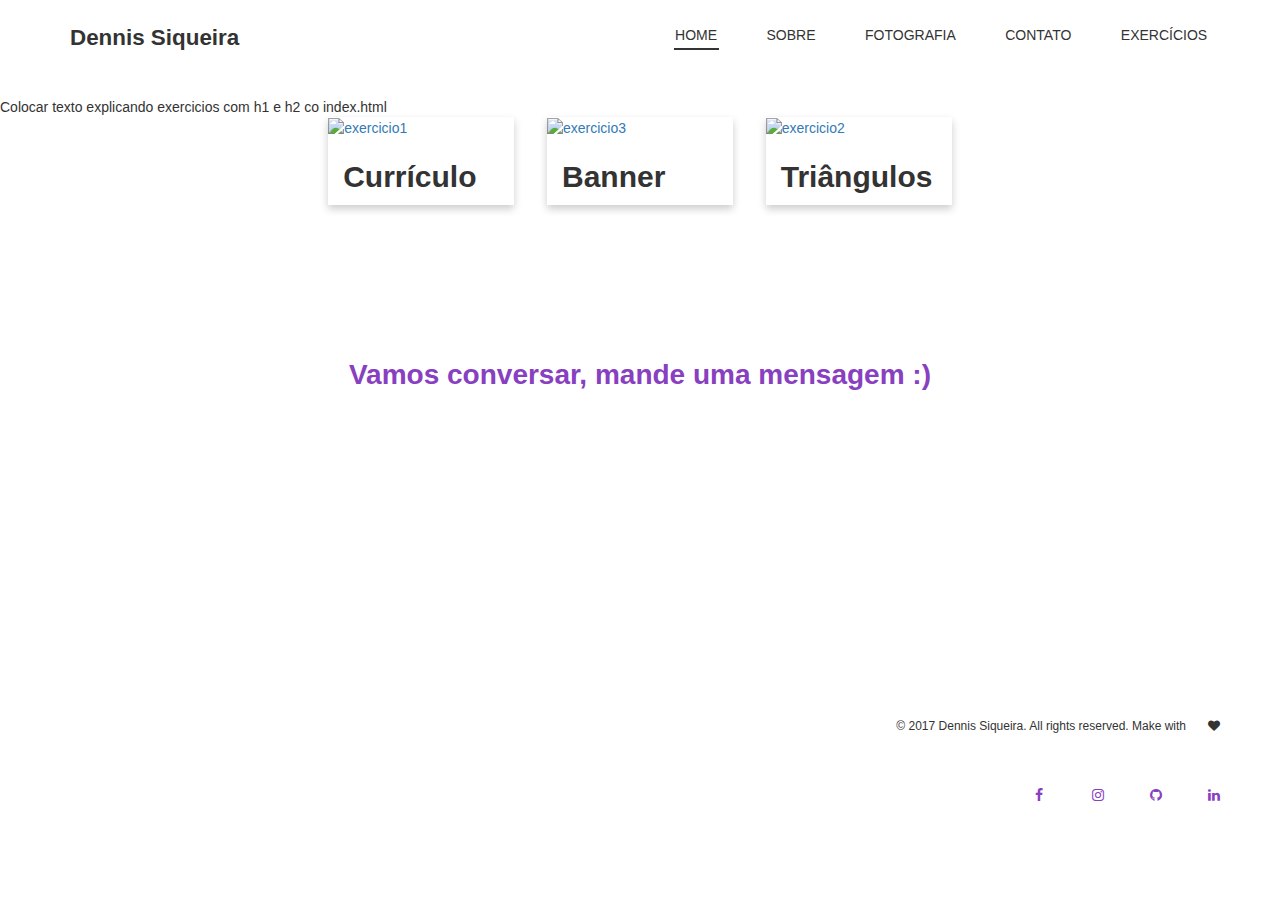
==== exercicios.html @ 5ae4d6b0 "Version 1.0" ====
<!DOCTYPE html>
<html lang="en">

<head>
  <meta http-equiv="content-type" content="text/html; charset=UTF-8">
  <meta charset="utf-8">
  <meta http-equiv="X-UA-Compatible" content="IE=edge">


  <title>Dennis Siqueira</title>

  <!-- SEO -->
  <meta name="keywords" content="user experience, ux design, ui design, designer, design, potfolio, online, on-line, UI, UX, art director, art, director, interactive, experience, interface, freelancer, web, web designer, layout, logo, logotipo, websites, hotsite, Portugal, Porto, Lisboa, London, UK, United Kingdon, Developer">
  <meta name="description" content="Dennis Siqueira">
  <meta name="author" content="Dennis Siqueira">

  <!-- Custom Style Dennis -->
  <link rel="stylesheet" href="css/style.css">
  <link href="https://fonts.googleapis.com/css?family=Hind|Lobster|Pacifico|Work+Sans:400" rel="stylesheet">

  <!-- Boostrap -->
  <link rel="stylesheet" href="css/bootstrap.css">
  <script src="js/bootstrap.min.js"></script>

  <!-- Icons -->
  <link rel="shortcut icon" href="image/favicon.ico" type="image/x-icon">
  <!-- Social Icons -->
  <link rel="stylesheet" href="https://cdnjs.cloudflare.com/ajax/libs/font-awesome/4.7.0/css/font-awesome.min.css">


  <!-- JQuery -->
  <script src="js/jquery.js"></script>

  <!-- Responsive Layout -->
  <meta name="viewport" content="width=device-width, initial-scale=1">
  <link href="css/bootstrap-responsive.css" rel="stylesheet">

</head>

<body>

  <!-- NAVBAR -->
  <div class="navbar-wrapper">
    <div class="container">
      <div class="navbar navbar-static-top">
        <div class="container">
          <div class="navbar-header">
            <a class="navbar-brand" href="http://www.dennissiq.github.io/index.html">Dennis Siqueira</a>
          </div>

          <nav class="pull-right">
            <ul class="nav masthead-nav">
              <li class="active"><a href="index.html">Home</a></li>
              <li><a href="sobre.html">Sobre</a></li>
              <li><a href="fotografia.html">Fotografia</a></li>
              <li><a href="#Contato">Contato</a></li>
              <li><a href="exercicios.html">Exercícios</a></li>
            </ul>
          </nav>
        </div>
      </div>
    </div>
  </div>

Colocar texto explicando exercicios com h1 e h2 co index.html

  <div class="row-fluid">
    <div class="span3">

    </div>
    <div class="span2">
      <div class="card">
          <a href="exercicios/cv/cv.html" target="_blank"><img src="image/cv-ex1.png" alt="exercicio1" style="width:100%"></a>
        <div class="container">
          <h2><b>Currículo</b></h2>
        </div>
      </div>
    </div>

    <div class="span2">
      <div class="card">
        <a href="exercicios/banner/banner.html" target="_blank"><img src="image/banner-ex3.png" alt="exercicio3" style="width:100%"></a>
        <div class="container">
          <h2><b>Banner</b></h2>
        </div>
      </div>
    </div>
    <div class="span2">
      <div class="card">
        <a href="exercicios/triangles/triangulo.html" target="_blank"><img src="image/triangle-ex2.png" alt="exercicio2" style="width:100%"></a>
        <div class="container">
          <h2><b>Triângulos</b></h2>
        </div>
      </div>
    </div>
    <div class="span3">

    </div>
  </div>



<div class="white-space">

</div>



  <!-- Footer -->
  <h1 class="h2-title footer-page" id="Contato" style="color:#8840c1;"><a href="mailto:ti.dennissiqueira@gmail.com" class="contact-link"><b>Vamos conversar, mande uma mensagem :)</b></a></h1>
  <div class="second-footer">
    <div class="container">
      <div class="row">
        <ul class="span12" style="list-style: none; text-align:right;">
          <li>
            <li>
              <h6>© 2017 Dennis Siqueira. All rights reserved. Make with<i class="fa fa-heart" aria-hidden="true"></i></h6></li>
            <a href="http://facebook.com/dennissiq" class="fa fa-facebook"></a>
            <a href="http://instagram.com/dennissiq" class="fa fa-instagram"></a>
            <!-- <a href="http://twitter.com/dennissiq" class="fa fa-twitter"></a> -->
            <a href="https://dennissiq.github.io/" class="fa fa-github"></a>
            <a href="http://linkedin.com/in/dennis-siqueira" class="fa fa-linkedin"></a>
            <!-- <a href="https://medium.com/@dennissiqueira" class="fa fa-medium"></a> -->
        </ul>


      </div>
    </div>

  </div>

</body>
---- css/style.css ----
/*

Paleta de Cor

#8840c1 Main Color
#b353ff; Hover Color
#333;  Gray Theme
*/


/*NAV*/

.navbar-wrapper > .container {
  padding-right: 0;
  padding-left: 0;
}

.navbar-wrapper .navbar .container {
  width: auto;
}

.navbar{
	margin-bottom: 0;
	background-color: transparent;
	border-color: transparent;
}

.navbar .navbar-header .navbar-brand{
	margin-top: 0.4em;
	margin-bottom: 0.4em;
	font-size: 1.6em;
	font-weight: 800;
	color: #333;
}

.navbar .masthead-nav{
	margin-top: 1.3em;
}

.navbar .masthead-nav > li{
  display: inline-block;
}

.navbar .masthead-nav > li + li{
  margin-left: 40px;
}

.navbar .masthead-nav > li > a{
	padding:0.2em;
	font-size: 1em;
	color: #333;
	background: transparent;
	text-transform: uppercase;
}

.navbar.light .navbar-header .navbar-brand,
.navbar.light .masthead-nav > li > a{
	color: #fff;
}

.navbar .masthead-nav a::after,
.navbar .masthead-nav .active a::after,
.navbar .masthead-nav .active a::after{
	content: '';
  position: absolute;
  left: 3%;
  top: 70%;
  width: 95%;
	border-bottom: transparent 2px solid;
}

.navbar .masthead-nav a:hover::after,
.navbar .masthead-nav .active a:hover::after,
.navbar .masthead-nav .active a::after{
	border-bottom: 2px solid;
  top: 100%;
	transition: all .2s ease;
}


.h1-title{
  font-size: 5em;
  text-align: center;
  color: #8840c1;
  font-family: 'Work Sans', sans-serif;

}

.h2-title{
  font-size: 2em;
  text-align: center;
}

.texto-corpo{
  font-family: 'Work Sans', sans-serif;
  font-size: 1.25em;
  color: #333;
}
.h3-title{
  font-family: 'Work Sans', sans-serif;
  font-size: 1.5em;
  color: #8840c1;
}
.container-style{
  /*background-color: #ac6be6;*/
  padding-top: 15px;
}


/*Coffee Animation*/
@keyframes wave {
  0% {opacity: 0; transform: translateY(15px)}
  50% {opacity: 1; transform: translateY(0)}
  100% {opacity: 0; transform: translateY(-15px)}
}
.loader ul {
  margin: 0 0 10px 0;
  padding: 0;
  list-style: none;
  width: 60px;
  text-align: center;
  animation: wave 2.5s infinite linear;
  animation-fill-mode: forwards;
}
.loader li {
  display: inline-block;
  background: #acacac;
  height: 30px;
  width: 9px;
  border-radius: 0 100%;
  transform: rotate(12deg);
}
.cup {
  background: #F2E3B4;
  width: 60px;
  height: 54px;
  border-radius: 0 0 50% 50%;
  position: relative;
}
.cup:before {
  content: "";
  position: absolute;
  width: 66px;
  height: 20px;
  border-radius: 50%;
  background: inherit;
  left: -3px;
  top: -10px;
}
.cup:after {
  content: "";
  position: absolute;
  width: 56px;
  height: 12px;
  border-radius: 50%;
  background: #3A2F28;
  left: 2px;
  top: -6px;
}
.loader span {
  background: #F2E3B4;
  width: 13px;
  height: 20px;
  position: absolute;
  right: -13px;
  top: 10px;
  border-radius: 0 50% 50% 0;
}
.loader span:before {
  content: "";
  position: absolute;
  top: 4px;
  left: 0;
  background: #ffffff;
  width: 10px;
  height: 12px;
  border-radius: 0 50% 50% 0;
}
.loader span:after {
  content: "";
  position: absolute;
  top: 40px;
  left: -50px;
  background: #F2E3B4;
  width: 40px;
  height: 8px;
  border-radius: 50%;
}

/*Animation Gear*/

@keyframes pulse {
  10% {
    transform: scale(1.1);
  }
  20% {
    transform: scale(0.9);
  }
  30% {
    transform: scale(1.01);
  }
  40% {
    transform: scale(0.99);
  }
  50% {
    transform: scale(1);
  }
}

svg {
  width: 30%;
}

.sgv-gear-width{
  width: 45%;
}

@keyframes turn {
  10% {
    transform: rotate(10deg);
  }
  20% {
    transform: rotate(-10deg);
  }
  80% {
    transform: rotate(2880deg);
  }
  90% {
    transform: rotate(2900deg);
  }
  100% {
    transform: rotate(2880deg);
  }
}

@keyframes rotate-right {
  100% {
    transform: rotate(-360deg);
  }
}

@keyframes rotate-left {
  100% {
    transform: rotate(360deg);
  }
}


#piece-1 {
  animation: pulse 3s ease-out infinite;

  transform-origin: 47px 47px;
}



#gear {
  animation: rotate-right 10s linear infinite;

  transform-origin: 47px 47px;
}

#gear2 {
  animation: rotate-left 10s linear infinite;

  transform-origin: 47px 47px;
}



/*Div vazia*/
.white-space{
  /*background-color: #8840c1;*/
  height: 35vh;
  width: 100%;
  border-radius: 8px;
}


/*Footer*/
.footer-page{
  /*background-color: #8840c1;*/
  height: 35vh;
  width: 100%;
  border-radius: 8px;
}

/*Social Media*/

.contact-link{
  color:#8840c1;
}
.contact-link:hover{
  color:#b353ff;
}

.social-media{

  list-style: none;
  text-align: center;
  color: #8840c1;
  margin: 0px;
  padding: 2px 10px;

}

.fa {
  padding: 20px;
  font-size: 45px;
  width: 50px;
  text-align: center;
  text-decoration: none;
  margin: 3px 2px;
}

.fa:hover {
    opacity: 0.7;
    color:#b353ff;
}

.fa-facebook{
  color:#8840c1;
}
.fa-linkedin{
  color:#8840c1;
}
.fa-github{
  color:#8840c1;
}
.fa-instagram{
  color:#8840c1;
}
.fa-twitter{
  color:#8840c1;
}
.fa-medium{
  color:#8840c1;
}


/*Exercises Cards*/

.card {
    /* Add shadows to create the "card" effect */
    box-shadow: 0 4px 8px 0 rgba(0,0,0,0.2);
    transition: 0.3s;
}

/* On mouse-over, add a deeper shadow */
.card:hover {
    box-shadow: 0 8px 16px 0 rgba(0,0,0,0.2);
}

/* Add some padding inside the card container */
.container {
    padding: 2px 16px;
}


#img-content{

}
#title-photography{

}


/*Responsive Site*/

@media (max-width: 480px){
  .texto-corpo {
    text-align: justify;
  }
  /*.fa-medium{
    display: none;
  }*/
  #img-content{
    display: none;
  }
  .h1-title{
    font-size: 2em;
  }

  svg{
    display:none;
  }

  .navbar-brand{
    display:none;
  }

}

@media (max-width:640px){
  .navbar{
    text-align: center;
  }
}
/*#img-content{
  display: none;
}*/
/*
@media (max-height:1280px){
  #img-content{
    display: none;
  }
}*/


@media (max-width:1024px){
  .navbar-brand{
    display: none;
  }
  #img-content{
    display: none;
  }
}
@media (max-width:1280px){
  svg{
    display:none;
  }
  .white-space{
    height: 15vh;
    width: 100%;

  }
}
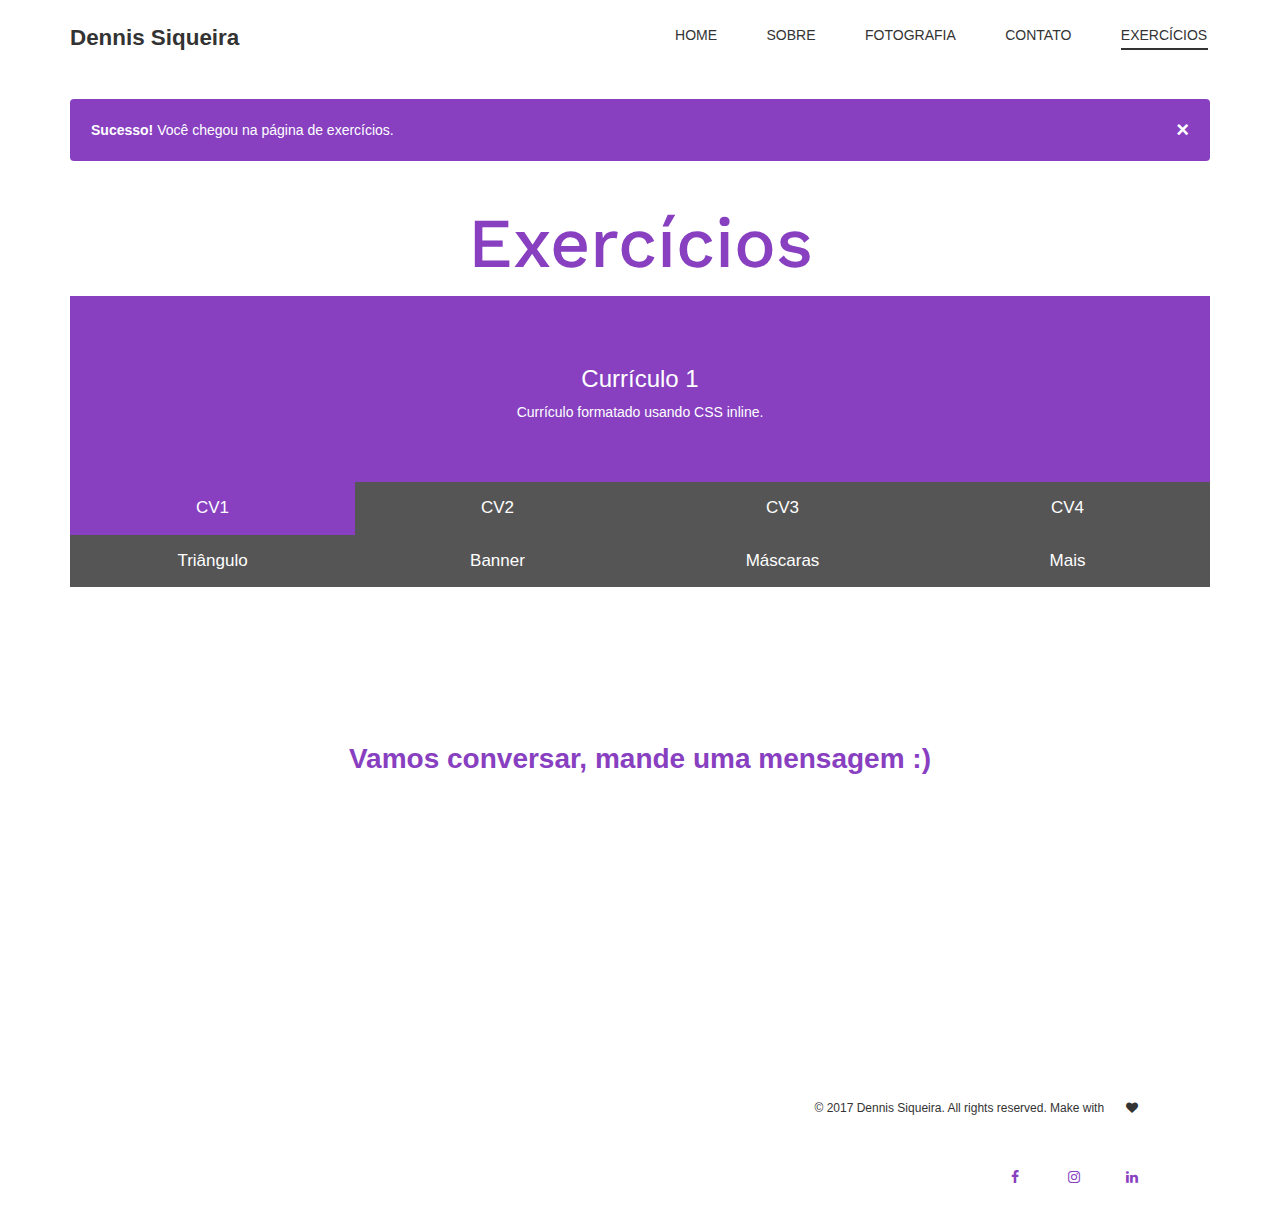
==== commit a6e28c7c: "Version 1.1" ====
--- a/exercicios.html
+++ b/exercicios.html
@@ -35,9 +35,16 @@
   <meta name="viewport" content="width=device-width, initial-scale=1">
   <link href="css/bootstrap-responsive.css" rel="stylesheet">
 
+  <!-- Animated things :)  -->
+  <link rel="stylesheet" href="css/animate.css">
+
 </head>
 
 <body>
+
+  <!-- SCROLL TOP BUTTON -->
+
+  <button onclick="topFunction()" class="animated fadeIn fa fa-arrow-up" id="myBtn" title="Go to top"></button>
 
   <!-- NAVBAR -->
   <div class="navbar-wrapper">
@@ -45,16 +52,16 @@
       <div class="navbar navbar-static-top">
         <div class="container">
           <div class="navbar-header">
-            <a class="navbar-brand" href="http://www.dennissiq.github.io/index.html">Dennis Siqueira</a>
+            <a class="navbar-brand" href="https://dennissiq.github.io/">Dennis Siqueira</a>
           </div>
 
           <nav class="pull-right">
             <ul class="nav masthead-nav">
-              <li class="active"><a href="index.html">Home</a></li>
+              <li><a href="index.html">Home</a></li>
               <li><a href="sobre.html">Sobre</a></li>
               <li><a href="fotografia.html">Fotografia</a></li>
               <li><a href="#Contato">Contato</a></li>
-              <li><a href="exercicios.html">Exercícios</a></li>
+              <li class="active"><a href="exercicios.html">Exercícios</a></li>
             </ul>
           </nav>
         </div>
@@ -62,71 +69,228 @@
     </div>
   </div>
 
-Colocar texto explicando exercicios com h1 e h2 co index.html
-
-  <div class="row-fluid">
-    <div class="span3">
-
-    </div>
-    <div class="span2">
-      <div class="card">
-          <a href="exercicios/cv/cv.html" target="_blank"><img src="image/cv-ex1.png" alt="exercicio1" style="width:100%"></a>
-        <div class="container">
-          <h2><b>Currículo</b></h2>
-        </div>
-      </div>
-    </div>
-
-    <div class="span2">
-      <div class="card">
-        <a href="exercicios/banner/banner.html" target="_blank"><img src="image/banner-ex3.png" alt="exercicio3" style="width:100%"></a>
-        <div class="container">
-          <h2><b>Banner</b></h2>
-        </div>
-      </div>
-    </div>
-    <div class="span2">
-      <div class="card">
-        <a href="exercicios/triangles/triangulo.html" target="_blank"><img src="image/triangle-ex2.png" alt="exercicio2" style="width:100%"></a>
-        <div class="container">
-          <h2><b>Triângulos</b></h2>
-        </div>
-      </div>
-    </div>
-    <div class="span3">
-
-    </div>
-  </div>
-
-
-
-<div class="white-space">
-
-</div>
+  <!-- Success Alert -->
+  <div class="container">
+    <div class="row-fluid">
+      <div class="span12">
+        <div class="alert animated rubberBand">
+          <span class="closebtn" onclick="this.parentElement.style.display='none';">&times;</span>
+          <strong>Sucesso!</strong> Você chegou na página de exercícios.
+        </div>
+      </div>
+    </div>
+  </div>
+
+
+  <!-- Page Title -->
+
+  <div class="container">
+    <div class="row-fluid">
+      <div class="span12">
+        <h1 id="title-photography" class="h1-title animated fadeInUp">Exercícios</h1>
+      </div>
+    </div>
+  </div>
+
+
+
+
+  <!-- Exercises -->
+  <div class="container">
+    <div class="row-fluid">
+      <div class="span12">
+        <div id="London" class="tabcontent">
+          <h3><a href="exercicios/cv/inline/cv-inline.html" style="color:white;" target="_blank">Currículo 1</a></h3>
+          <p>Currículo formatado usando CSS inline.</p>
+        </div>
+
+        <div id="Paris" class="tabcontent">
+          <h3><a href="exercicios/cv/externo/cv-externo.html" style="color:white;" target="_blank">Currículo 2</a></h3>
+          <p>Currículo utilizando CSS externo.</p>
+        </div>
+
+        <div id="Tokyo" class="tabcontent">
+          <h3><a href="exercicios/cv/js-effect/cv-js.html" style="color:white;" target="_blank">Currículo 3</a></h3>
+          <p>Currículo utilizando 4 efeitos JQuery.</p>
+        </div>
+
+        <div id="Oslo" class="tabcontent">
+          <h3><a href="exercicios/cv/css-alternate/cv-css.html" style="color:white;" target="_blank">Currículo 4</a></h3>
+          <p>Currículo utilizando efeitos de CSS diferentes.</p>
+        </div>
+
+        <div id="triangle" class="tabcontent">
+          <h3><a href="exercicios/triangles/triangulo.html" style="color:white;" target="_blank">Triângulo</a></h3>
+          <p>Calcula e classifica os triângulos após dado o valor.</p>
+        </div>
+
+        <div id="banner" class="tabcontent">
+          <h3><a href="exercicios/banner/banner.html" style="color:white;" target="_blank">Banner</a></h3>
+          <p>Sequência de imagens utilizando JS.</p>
+        </div>
+
+        <div id="mask" class="tabcontent">
+          <h3><a href="exercicios/mask/mask.html" style="color:white;" target="_blank">Máscaras</a></h3>
+          <p>Utilização de máscaras em formulários com JS.</p>
+        </div>
+
+        <div id="soon" class="tabcontent">
+          <h3>Em breve</h3>
+          <p>Em breve mais conteúdos.</p>
+          <p id=c-soon></p>
+        </div>
+
+        <button class="tablink tab-menu" onclick="openCity('London', this, '#8840c1')" id="defaultOpen">CV1</button>
+        <button class="tablink tab-menu" onclick="openCity('Paris', this, '#b353ff')">CV2</button>
+        <button class="tablink tab-menu" onclick="openCity('Tokyo', this, '#8840c1')">CV3</button>
+        <button class="tablink tab-menu" onclick="openCity('Oslo', this, '#b353ff')">CV4</button>
+        <button class="tablink tab-menu" onclick="openCity('triangle', this, '#8840c1')">Triângulo</button>
+        <button class="tablink tab-menu" onclick="openCity('banner', this, '#b353ff')">Banner</button>
+        <button class="tablink tab-menu" onclick="openCity('mask', this, '#8840c1')">Máscaras</button>
+        <button class="tablink tab-menu" onclick="openCity('soon', this, '#b353ff')">Mais</button>
+
+      </div>
+    </div>
+  </div>
+
+
+
+
+
+  <div class="white-space">
+
+  </div>
 
 
 
   <!-- Footer -->
-  <h1 class="h2-title footer-page" id="Contato" style="color:#8840c1;"><a href="mailto:ti.dennissiqueira@gmail.com" class="contact-link"><b>Vamos conversar, mande uma mensagem :)</b></a></h1>
-  <div class="second-footer">
-    <div class="container">
-      <div class="row">
-        <ul class="span12" style="list-style: none; text-align:right;">
-          <li>
+  <footer>
+    <h1 class="h2-title footer-page" id="Contato" style="color:#8840c1;"><a href="mailto:ti.dennissiqueira@gmail.com" class="contact-link"><b>Vamos conversar, mande uma mensagem :)</b></a></h1>
+    <div class="second-footer">
+      <div class="container-fluid">
+        <div class="row-fluid">
+          <div class="span1"></div>
+          <div class="span5">
+            <iframe src="https://www.google.com/maps/embed?pb=!1m18!1m12!1m3!1d3656.992412608157!2d-46.716002985739046!3d-23.568715984679237!2m3!1f0!2f0!3f0!3m2!1i1024!2i768!4f13.1!3m3!1m2!1s0x94ce59365eb465ab%3A0x69089613db4c82a8!2sUniversidade+S%C3%A3o+Judas+Tadeu+-+USJT+Campus+Butant%C3%A3!5e0!3m2!1spt-BR!2sbr!4v1495292372618"
+              width="100%" height="100%" frameborder="0" style="border:0" allowfullscreen></iframe>
+          </div>
+          <ul class="span5" style="list-style: none; text-align:right;">
             <li>
-              <h6>© 2017 Dennis Siqueira. All rights reserved. Make with<i class="fa fa-heart" aria-hidden="true"></i></h6></li>
-            <a href="http://facebook.com/dennissiq" class="fa fa-facebook"></a>
-            <a href="http://instagram.com/dennissiq" class="fa fa-instagram"></a>
-            <!-- <a href="http://twitter.com/dennissiq" class="fa fa-twitter"></a> -->
-            <a href="https://dennissiq.github.io/" class="fa fa-github"></a>
-            <a href="http://linkedin.com/in/dennis-siqueira" class="fa fa-linkedin"></a>
-            <!-- <a href="https://medium.com/@dennissiqueira" class="fa fa-medium"></a> -->
-        </ul>
-
-
-      </div>
-    </div>
-
-  </div>
+              <li>
+                <h6>© 2017 Dennis Siqueira. All rights reserved. Make with<i class="fa fa-heart" aria-hidden="true"></i></h6></li>
+              <a href="http://facebook.com/dennissiq" class="fa fa-facebook"></a>
+              <a href="http://instagram.com/dennissiq" class="fa fa-instagram"></a>
+              <!-- <a href="http://twitter.com/dennissiq" class="fa fa-twitter"></a> -->
+              <!-- <a href="https://dennissiq.github.io/" class="fa fa-github"></a> -->
+              <a href="http://linkedin.com/in/dennis-siqueira" class="fa fa-linkedin"></a>
+              <!-- <a href="https://medium.com/@dennissiqueira" class="fa fa-medium"></a> -->
+          </ul>
+          <div class="span1"></div>
+        </div>
+      </div>
+    </div>
+  </footer>
+
+
+  <!-- Style for Alerts -->
+  <style>
+    .alert {
+      padding: 20px;
+      background-color: #8840c1;
+      color: white;
+    }
+
+    .closebtn {
+      margin-left: 15px;
+      color: white;
+      font-weight: bold;
+      float: right;
+      font-size: 22px;
+      line-height: 20px;
+      cursor: pointer;
+      transition: 0.3s;
+    }
+
+    .closebtn:hover {
+      color: black;
+    }
+  </style>
+
+  <!-- JS ScrollTop -->
+  <script>
+    // When the user scrolls down 20px from the top of the document, show the button
+    window.onscroll = function() {
+      scrollFunction()
+    };
+
+    function scrollFunction() {
+      if (document.body.scrollTop > 20 || document.documentElement.scrollTop > 20) {
+        document.getElementById("myBtn").style.display = "block";
+      } else {
+        document.getElementById("myBtn").style.display = "none";
+      }
+    }
+
+    // When the user clicks on the button, scroll to the top of the document
+    function topFunction() {
+      document.body.scrollTop = 0;
+      document.documentElement.scrollTop = 0;
+    }
+  </script>
+
+  <!-- Tab Headers -->
+
+  <script>
+    function openCity(cityName, elmnt, color) {
+      var i, tabcontent, tablinks;
+      tabcontent = document.getElementsByClassName("tabcontent");
+      for (i = 0; i < tabcontent.length; i++) {
+        tabcontent[i].style.display = "none";
+      }
+      tablinks = document.getElementsByClassName("tablink");
+      for (i = 0; i < tablinks.length; i++) {
+        tablinks[i].style.backgroundColor = "";
+      }
+      document.getElementById(cityName).style.display = "block";
+      elmnt.style.backgroundColor = color;
+
+    }
+    // Get the element with id="defaultOpen" and click on it
+    document.getElementById("defaultOpen").click();
+  </script>
+
+  <!-- Coming Soon Counter -->
+
+  <script>
+    // Set the date we're counting down to
+    var countDownDate = new Date("Jun 26, 2017 00:00:00").getTime();
+
+    // Update the count down every 1 second
+    var x = setInterval(function() {
+
+      // Get todays date and time
+      var now = new Date().getTime();
+
+      // Find the distance between now an the count down date
+      var distance = countDownDate - now;
+
+      // Time calculations for days, hours, minutes and seconds
+      var days = Math.floor(distance / (1000 * 60 * 60 * 24));
+      var hours = Math.floor((distance % (1000 * 60 * 60 * 24)) / (1000 * 60 * 60));
+      var minutes = Math.floor((distance % (1000 * 60 * 60)) / (1000 * 60));
+      var seconds = Math.floor((distance % (1000 * 60)) / 1000);
+
+      // Output the result in an element with id="soon"
+      document.getElementById("c-soon").innerHTML = days + "d " + hours + "h " +
+        minutes + "m " + seconds + "s ";
+
+      // If the count down is over, write some text
+      if (distance < 0) {
+        clearInterval(x);
+        document.getElementById("c-soon").innerHTML = "Expirado";
+      }
+    }, 1000);
+  </script>
+
 
 </body>
--- a/css/style.css
+++ b/css/style.css
@@ -10,7 +10,7 @@
 
 /*NAV*/
 
-.navbar-wrapper > .container {
+.navbar-wrapper>.container {
   padding-right: 0;
   padding-left: 0;
 }
@@ -19,100 +19,128 @@
   width: auto;
 }
 
-.navbar{
-	margin-bottom: 0;
-	background-color: transparent;
-	border-color: transparent;
-}
-
-.navbar .navbar-header .navbar-brand{
-	margin-top: 0.4em;
-	margin-bottom: 0.4em;
-	font-size: 1.6em;
-	font-weight: 800;
-	color: #333;
-}
-
-.navbar .masthead-nav{
-	margin-top: 1.3em;
-}
-
-.navbar .masthead-nav > li{
+.navbar {
+  margin-bottom: 0;
+  background-color: transparent;
+  border-color: transparent;
+}
+
+.navbar .navbar-header .navbar-brand {
+  margin-top: 0.4em;
+  margin-bottom: 0.4em;
+  font-size: 1.6em;
+  font-weight: 800;
+  color: #333;
+}
+
+.navbar .masthead-nav {
+  margin-top: 1.3em;
+}
+
+.navbar .masthead-nav>li {
   display: inline-block;
 }
 
-.navbar .masthead-nav > li + li{
+.navbar .masthead-nav>li+li {
   margin-left: 40px;
 }
 
-.navbar .masthead-nav > li > a{
-	padding:0.2em;
-	font-size: 1em;
-	color: #333;
-	background: transparent;
-	text-transform: uppercase;
-}
-
-.navbar.light .navbar-header .navbar-brand,
-.navbar.light .masthead-nav > li > a{
-	color: #fff;
-}
-
-.navbar .masthead-nav a::after,
-.navbar .masthead-nav .active a::after,
-.navbar .masthead-nav .active a::after{
-	content: '';
+.navbar .masthead-nav>li>a {
+  padding: 0.2em;
+  font-size: 1em;
+  color: #333;
+  background: transparent;
+  text-transform: uppercase;
+}
+
+.navbar.light .navbar-header .navbar-brand, .navbar.light .masthead-nav>li>a {
+  color: #fff;
+}
+
+.navbar .masthead-nav a::after, .navbar .masthead-nav .active a::after, .navbar .masthead-nav .active a::after {
+  content: '';
   position: absolute;
   left: 3%;
   top: 70%;
   width: 95%;
-	border-bottom: transparent 2px solid;
-}
-
-.navbar .masthead-nav a:hover::after,
-.navbar .masthead-nav .active a:hover::after,
-.navbar .masthead-nav .active a::after{
-	border-bottom: 2px solid;
+  border-bottom: transparent 2px solid;
+}
+
+.navbar .masthead-nav a:hover::after, .navbar .masthead-nav .active a:hover::after, .navbar .masthead-nav .active a::after {
+  border-bottom: 2px solid;
   top: 100%;
-	transition: all .2s ease;
-}
-
-
-.h1-title{
+  transition: all .2s ease;
+}
+
+.h1-title {
   font-size: 5em;
   text-align: center;
   color: #8840c1;
   font-family: 'Work Sans', sans-serif;
-
-}
-
-.h2-title{
+}
+
+.h2-title {
   font-size: 2em;
   text-align: center;
 }
 
-.texto-corpo{
+.texto-corpo {
   font-family: 'Work Sans', sans-serif;
   font-size: 1.25em;
   color: #333;
 }
-.h3-title{
+
+.h3-title {
   font-family: 'Work Sans', sans-serif;
   font-size: 1.5em;
   color: #8840c1;
 }
-.container-style{
+
+.container-style {
   /*background-color: #ac6be6;*/
   padding-top: 15px;
 }
 
 
+/*Scroll Top Button*/
+
+#myBtn {
+  display: none;
+  position: fixed;
+  bottom: 20px;
+  right: 30px;
+  z-index: 99;
+  border: none;
+  outline: none;
+  background-color: #8840c1;
+  color: white;
+  cursor: pointer;
+  padding: 15px;
+  border-radius: 10px;
+}
+
+#myBtn:hover {
+  background-color: #b353ff;
+}
+
+
 /*Coffee Animation*/
+
 @keyframes wave {
-  0% {opacity: 0; transform: translateY(15px)}
-  50% {opacity: 1; transform: translateY(0)}
-  100% {opacity: 0; transform: translateY(-15px)}
-}
+  0% {
+    opacity: 0;
+    transform: translateY(15px)
+  }
+  50% {
+    opacity: 1;
+    transform: translateY(0)
+  }
+  100% {
+    opacity: 0;
+    transform: translateY(-15px)
+  }
+}
+
 .loader ul {
   margin: 0 0 10px 0;
   padding: 0;
@@ -122,6 +150,7 @@
   animation: wave 2.5s infinite linear;
   animation-fill-mode: forwards;
 }
+
 .loader li {
   display: inline-block;
   background: #acacac;
@@ -130,6 +159,7 @@
   border-radius: 0 100%;
   transform: rotate(12deg);
 }
+
 .cup {
   background: #F2E3B4;
   width: 60px;
@@ -137,6 +167,7 @@
   border-radius: 0 0 50% 50%;
   position: relative;
 }
+
 .cup:before {
   content: "";
   position: absolute;
@@ -147,6 +178,7 @@
   left: -3px;
   top: -10px;
 }
+
 .cup:after {
   content: "";
   position: absolute;
@@ -157,6 +189,7 @@
   left: 2px;
   top: -6px;
 }
+
 .loader span {
   background: #F2E3B4;
   width: 13px;
@@ -166,6 +199,7 @@
   top: 10px;
   border-radius: 0 50% 50% 0;
 }
+
 .loader span:before {
   content: "";
   position: absolute;
@@ -176,6 +210,7 @@
   height: 12px;
   border-radius: 0 50% 50% 0;
 }
+
 .loader span:after {
   content: "";
   position: absolute;
@@ -187,6 +222,7 @@
   border-radius: 50%;
 }
 
+
 /*Animation Gear*/
 
 @keyframes pulse {
@@ -211,7 +247,7 @@
   width: 30%;
 }
 
-.sgv-gear-width{
+.sgv-gear-width {
   width: 45%;
 }
 
@@ -245,31 +281,25 @@
   }
 }
 
-
 #piece-1 {
   animation: pulse 3s ease-out infinite;
-
   transform-origin: 47px 47px;
 }
-
-
 
 #gear {
   animation: rotate-right 10s linear infinite;
-
   transform-origin: 47px 47px;
 }
 
 #gear2 {
   animation: rotate-left 10s linear infinite;
-
   transform-origin: 47px 47px;
 }
 
 
-
 /*Div vazia*/
-.white-space{
+
+.white-space {
   /*background-color: #8840c1;*/
   height: 35vh;
   width: 100%;
@@ -278,30 +308,31 @@
 
 
 /*Footer*/
-.footer-page{
+
+.footer-page {
   /*background-color: #8840c1;*/
   height: 35vh;
   width: 100%;
   border-radius: 8px;
 }
 
+
 /*Social Media*/
 
-.contact-link{
-  color:#8840c1;
-}
-.contact-link:hover{
-  color:#b353ff;
-}
-
-.social-media{
-
+.contact-link {
+  color: #8840c1;
+}
+
+.contact-link:hover {
+  color: #b353ff;
+}
+
+.social-media {
   list-style: none;
   text-align: center;
   color: #8840c1;
   margin: 0px;
   padding: 2px 10px;
-
 }
 
 .fa {
@@ -314,91 +345,185 @@
 }
 
 .fa:hover {
-    opacity: 0.7;
-    color:#b353ff;
-}
-
-.fa-facebook{
-  color:#8840c1;
-}
-.fa-linkedin{
-  color:#8840c1;
-}
-.fa-github{
-  color:#8840c1;
-}
-.fa-instagram{
-  color:#8840c1;
-}
-.fa-twitter{
-  color:#8840c1;
-}
-.fa-medium{
-  color:#8840c1;
+  opacity: 0.7;
+  color: #b353ff;
+}
+
+.fa-facebook {
+  color: #8840c1;
+}
+
+.fa-linkedin {
+  color: #8840c1;
+}
+
+.fa-github {
+  color: #8840c1;
+}
+
+.fa-instagram {
+  color: #8840c1;
+}
+
+.fa-twitter {
+  color: #8840c1;
+}
+
+.fa-medium {
+  color: #8840c1;
 }
 
 
 /*Exercises Cards*/
 
 .card {
-    /* Add shadows to create the "card" effect */
-    box-shadow: 0 4px 8px 0 rgba(0,0,0,0.2);
-    transition: 0.3s;
-}
+  /* Add shadows to create the "card" effect */
+  box-shadow: 0 4px 8px 0 rgba(0, 0, 0, 0.2);
+  transition: 0.3s;
+}
+
 
 /* On mouse-over, add a deeper shadow */
+
 .card:hover {
-    box-shadow: 0 8px 16px 0 rgba(0,0,0,0.2);
-}
+  box-shadow: 0 8px 16px 0 rgba(0, 0, 0, 0.2);
+}
+
 
 /* Add some padding inside the card container */
+
 .container {
-    padding: 2px 16px;
-}
-
-
-#img-content{
-
-}
-#title-photography{
-
+  padding: 2px 16px;
+}
+
+#img-content {}
+
+#title-photography {}
+
+
+/*Tab Headers*/
+
+.tablink {
+  background-color: #555;
+  color: white;
+  float: left;
+  border: none;
+  outline: none;
+  cursor: pointer;
+  padding: 14px 16px;
+  font-size: 17px;
+  width: 25%;
+}
+
+.tablink:hover {
+  background-color: #777;
+}
+
+
+/* Style the tab content */
+
+.tabcontent {
+  color: white;
+  display: none;
+  padding: 50px;
+  text-align: center;
+}
+
+#London {
+  background-color: #8840c1;
+}
+
+#Paris {
+  background-color: #b353ff;
+}
+
+#Tokyo {
+  background-color: #8840c1;
+}
+
+#Oslo {
+  background-color: #b353ff;
+}
+
+#triangle {
+  background-color: #8840c1;
+}
+
+#banner {
+  background-color: #b353ff;
+}
+
+#mask {
+  background-color: #8840c1;
+}
+
+#soon {
+  background-color: #b353ff;
+}
+
+
+/*Popups*/
+
+.mouse
+.mouse:hover {
+  opacity: 1px;
+}
+
+.comments {
+  position: relative;
+  top: -80px;
+  left: 170px;
+  padding: 2px;
+  line-height: 20px;
+  background: #333;
+  color: #fff;
+  display: block;
+  width: 120px;
+  opacity: 0;
+  -webkit-transition: all 300ms ease;
+  -moz-transition: all 300ms ease;
+  -ms-transition: all 300ms ease;
+  -o-transition: all 300ms ease;
+  transition: all 300ms ease;
 }
 
 
 /*Responsive Site*/
 
-@media (max-width: 480px){
+@media (max-width: 480px) {
   .texto-corpo {
     text-align: justify;
   }
-  /*.fa-medium{
-    display: none;
-  }*/
-  #img-content{
-    display: none;
-  }
-  .h1-title{
+  #img-content {
+    display: none;
+  }
+  .h1-title {
     font-size: 2em;
   }
-
-  svg{
-    display:none;
-  }
-
-  .navbar-brand{
-    display:none;
-  }
-
-}
-
-@media (max-width:640px){
-  .navbar{
+  .tab-menu {
+    font-size: 0.6em;
+  }
+  svg {
+    display: none;
+  }
+  .navbar-brand {
+    display: none;
+  }
+}
+
+@media (max-width:640px) {
+  .navbar {
     text-align: center;
   }
 }
+
+
+
 /*#img-content{
   display: none;
 }*/
+
+
 /*
 @media (max-height:1280px){
   #img-content{
@@ -406,22 +531,21 @@
   }
 }*/
 
-
-@media (max-width:1024px){
-  .navbar-brand{
-    display: none;
-  }
-  #img-content{
-    display: none;
-  }
-}
-@media (max-width:1280px){
-  svg{
-    display:none;
-  }
-  .white-space{
+@media (max-width:1024px) {
+  .navbar-brand {
+    display: none;
+  }
+  #img-content {
+    display: none;
+  }
+}
+
+@media (max-width:1280px) {
+  svg {
+    display: none;
+  }
+  .white-space {
     height: 15vh;
     width: 100%;
-
-  }
-}
+  }
+}
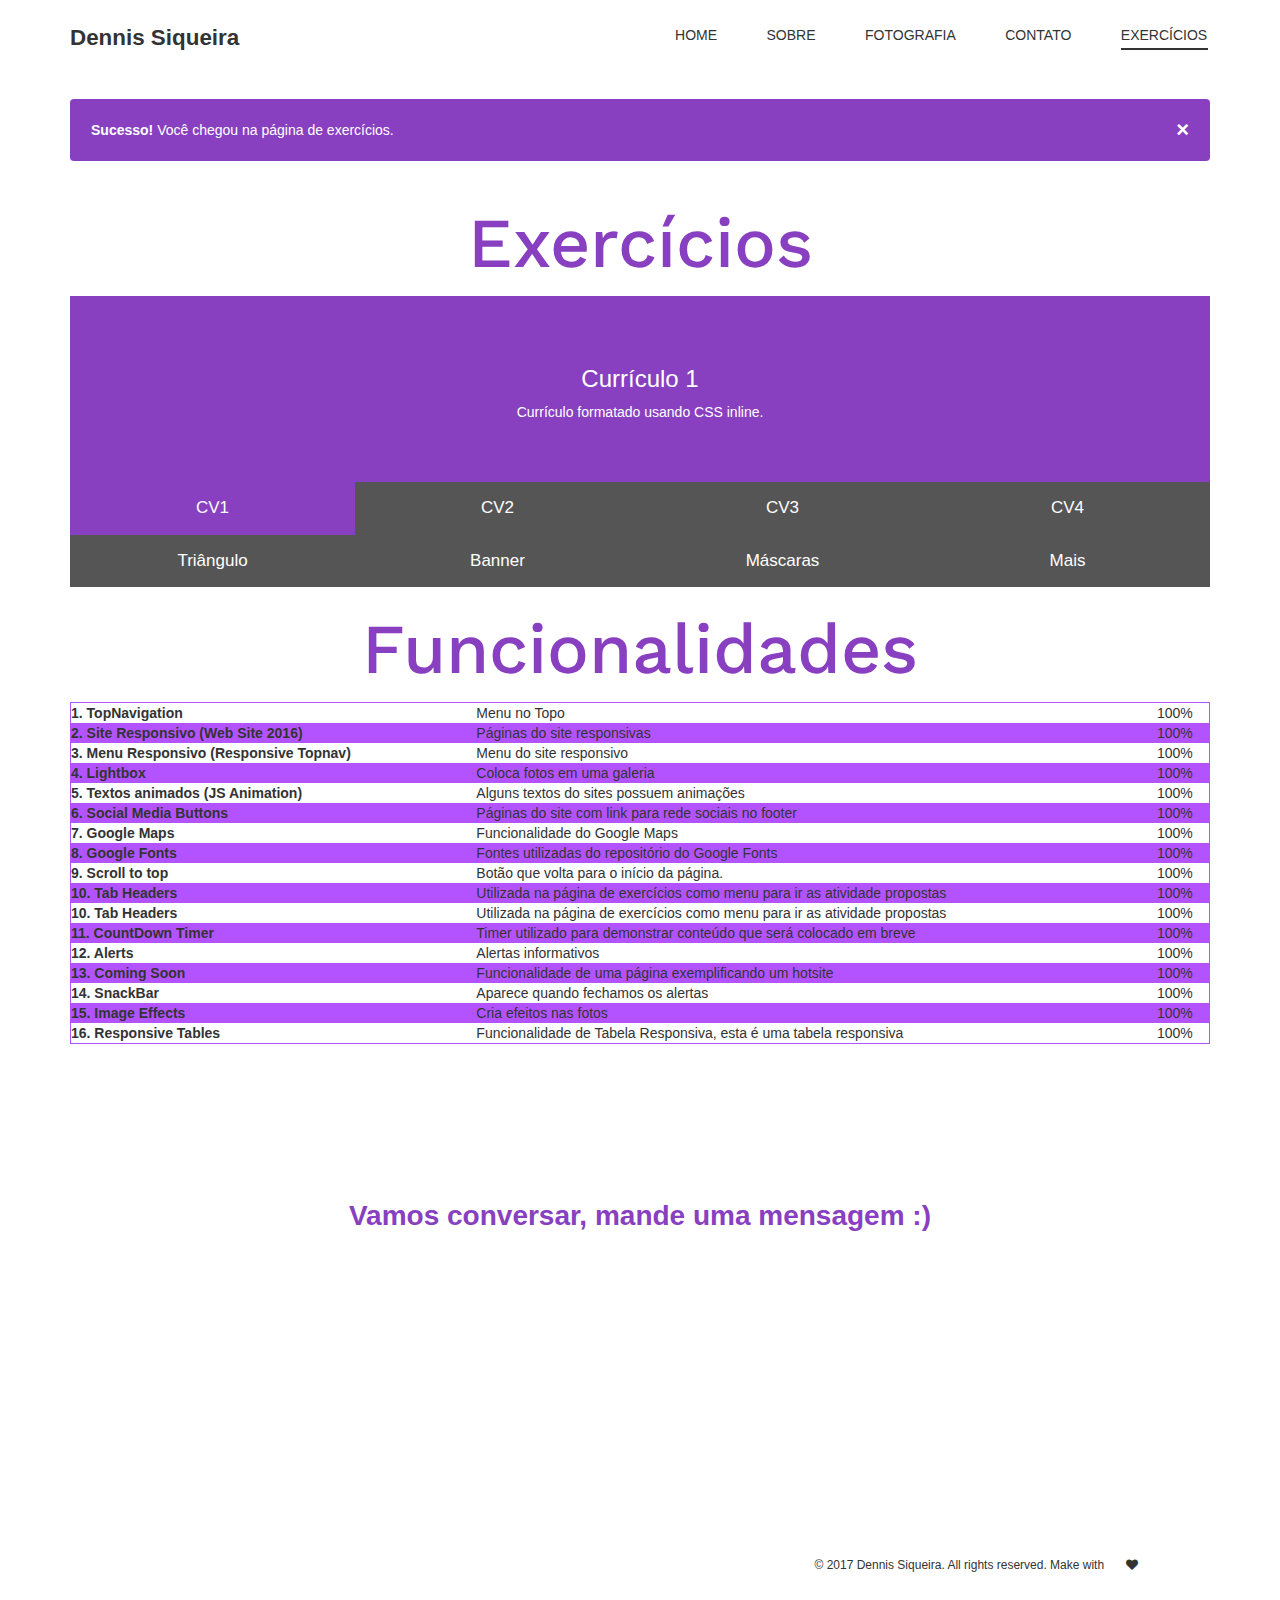
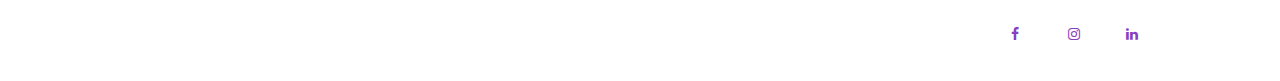
==== commit e97efb52: "Version 1.3" ====
--- a/exercicios.html
+++ b/exercicios.html
@@ -60,7 +60,7 @@
               <li><a href="index.html">Home</a></li>
               <li><a href="sobre.html">Sobre</a></li>
               <li><a href="fotografia.html">Fotografia</a></li>
-              <li><a href="#Contato">Contato</a></li>
+              <li><a class="scroll" href="#Contato">Contato</a></li>
               <li class="active"><a href="exercicios.html">Exercícios</a></li>
             </ul>
           </nav>
@@ -74,12 +74,16 @@
     <div class="row-fluid">
       <div class="span12">
         <div class="alert animated rubberBand">
-          <span class="closebtn" onclick="this.parentElement.style.display='none';">&times;</span>
+          <span class="closebtn" onclick="this.parentElement.style.display='none'; myFunctionSnack();">&times;</span>
           <strong>Sucesso!</strong> Você chegou na página de exercícios.
         </div>
       </div>
     </div>
   </div>
+
+  <div id="snackbar">Até o Próximo Projeto :)</div>
+
+
 
 
   <!-- Page Title -->
@@ -135,7 +139,7 @@
         </div>
 
         <div id="soon" class="tabcontent">
-          <h3>Em breve</h3>
+          <h3><a href="c-soon.html" style="color:white;" target="_blank">Em breve</a></h3>
           <p>Em breve mais conteúdos.</p>
           <p id=c-soon></p>
         </div>
@@ -152,6 +156,128 @@
       </div>
     </div>
   </div>
+  <!--
+  <div class="container">
+    <div class="row-fluid">
+      <div class="span12">
+      <div class="span1"></div>
+      <div class="span3"></div>
+      <div class="span4"><button class="button"><span>Sobre o site </span></button></div>
+      <div class="span3"></div>
+      <div class="span1"></div>
+      </div>
+    </div>
+  </div> -->
+
+
+
+  <!-- Functional Cool Table -->
+
+  <div class="container">
+    <div class="row-fluid">
+      <div class="span12">
+        <h1 id="title-photography" class="h1-title animated fadeInUp">Funcionalidades</h1>
+      </div>
+    </div>
+  </div>
+
+  <div class="container">
+    <div class="row-fluid">
+      <div style="overflow-x:auto;">
+  <table>
+    <tr>
+      <th>1. TopNavigation</th>
+      <td>Menu no Topo</td>
+      <td>100%</td>
+    </tr>
+    <tr>
+      <th>2. Site Responsivo (Web Site 2016)</th>
+      <td>Páginas do site responsivas</td>
+      <td>100%</td>
+    </tr>
+    <tr>
+      <th>3. Menu Responsivo (Responsive Topnav)</th>
+      <td>Menu do site responsivo</td>
+      <td>100%</td>
+    </tr>
+    <tr>
+      <th>4. Lightbox</th>
+      <td>Coloca fotos em uma galeria</td>
+      <td>100%</td>
+    </tr>
+    <tr>
+      <th>5. Textos animados (JS Animation)</th>
+      <td>Alguns textos do sites possuem animações</td>
+      <td>100%</td>
+    </tr>
+    <tr>
+      <th>6. Social Media Buttons</th>
+      <td>Páginas do site com link para rede sociais no footer</td>
+      <td>100%</td>
+    </tr>
+    <tr>
+      <th>7. Google Maps</th>
+      <td>Funcionalidade do Google Maps</td>
+      <td>100%</td>
+    </tr>
+    <tr>
+      <th>8. Google Fonts</th>
+      <td>Fontes utilizadas do repositório do Google Fonts</td>
+      <td>100%</td>
+    </tr>
+    <tr>
+      <th>9. Scroll to top</th>
+      <td>Botão que volta para o início da página.</td>
+      <td>100%</td>
+    </tr>
+    <tr>
+      <th>10. Tab Headers</th>
+      <td>Utilizada na página de exercícios como menu para ir as atividade propostas</td>
+      <td>100%</td>
+    </tr>
+    <tr>
+      <th>10. Tab Headers</th>
+      <td>Utilizada na página de exercícios como menu para ir as atividade propostas</td>
+      <td>100%</td>
+    </tr>
+    <tr>
+      <th>11. CountDown Timer</th>
+      <td>Timer utilizado para demonstrar conteúdo que será colocado em breve</td>
+      <td>100%</td>
+    </tr>
+    <tr>
+      <th>12. Alerts</th>
+      <td>Alertas informativos</td>
+      <td>100%</td>
+    </tr>
+    <tr>
+      <th>13. Coming Soon</th>
+      <td>Funcionalidade de uma página exemplificando um hotsite</td>
+      <td>100%</td>
+    </tr>
+    <tr>
+      <th>14. SnackBar</th>
+      <td>Aparece quando fechamos os alertas</td>
+      <td>100%</td>
+    </tr>
+    <tr>
+      <th>15. Image Effects</th>
+      <td>Cria efeitos nas fotos</td>
+      <td>100%</td>
+    </tr>
+    <tr>
+      <th>16. Responsive Tables</th>
+      <td>Funcionalidade de Tabela Responsiva, esta é uma tabela responsiva</td>
+      <td>100%</td>
+    </tr>
+
+  </table>
+</div>
+
+
+    </div>
+  </div>
+
 
 
 
@@ -160,12 +286,18 @@
   <div class="white-space">
 
   </div>
+
+
+
+
 
 
 
   <!-- Footer -->
   <footer>
     <h1 class="h2-title footer-page" id="Contato" style="color:#8840c1;"><a href="mailto:ti.dennissiqueira@gmail.com" class="contact-link"><b>Vamos conversar, mande uma mensagem :)</b></a></h1>
+
+
     <div class="second-footer">
       <div class="container-fluid">
         <div class="row-fluid">
@@ -214,7 +346,102 @@
     .closebtn:hover {
       color: black;
     }
+    /*Style for Modal Box*/
+
+    .modal {
+      display: none;
+      /* Hidden by default */
+      position: fixed;
+      /* Stay in place */
+      z-index: 1;
+      /* Sit on top */
+      padding-top: 100px;
+      /* Location of the box */
+      left: 0;
+      top: 0;
+      width: 100%;
+      /* Full width */
+      height: 100%;
+      /* Full height */
+      overflow: auto;
+      /* Enable scroll if needed */
+      background-color: rgb(0, 0, 0);
+      /* Fallback color */
+      background-color: rgba(0, 0, 0, 0.4);
+      /* Black w/ opacity */
+    }
+    /* Modal Content */
+
+    .modal-content {
+      position: relative;
+      background-color: #fefefe;
+      margin: auto;
+      padding: 0;
+      border: 1px solid #888;
+      width: 80%;
+      box-shadow: 0 4px 8px 0 rgba(0, 0, 0, 0.2), 0 6px 20px 0 rgba(0, 0, 0, 0.19);
+      -webkit-animation-name: animatetop;
+      -webkit-animation-duration: 0.4s;
+      animation-name: animatetop;
+      animation-duration: 0.4s
+    }
+    /* Add Animation */
+
+    @-webkit-keyframes animatetop {
+      from {
+        top: -300px;
+        opacity: 0
+      }
+      to {
+        top: 0;
+        opacity: 1
+      }
+    }
+
+    @keyframes animatetop {
+      from {
+        top: -300px;
+        opacity: 0
+      }
+      to {
+        top: 0;
+        opacity: 1
+      }
+    }
+    /* The Close Button */
+
+    .close {
+      color: white;
+      float: right;
+      font-size: 28px;
+      font-weight: bold;
+    }
+
+    .close:hover,
+    .close:focus {
+      color: #000;
+      text-decoration: none;
+      cursor: pointer;
+    }
+
+    .modal-header {
+      padding: 2px 16px;
+      background-color: #5cb85c;
+      color: white;
+    }
+
+    .modal-body {
+      padding: 2px 16px;
+    }
+
+    .modal-footer {
+      padding: 2px 16px;
+      background-color: #5cb85c;
+      color: white;
+    }
   </style>
+
+
 
   <!-- JS ScrollTop -->
   <script>
@@ -292,5 +519,29 @@
     }, 1000);
   </script>
 
+  <!-- Snackbar  -->
+
+  <script>
+    function myFunctionSnack() {
+      var x = document.getElementById("snackbar")
+      x.className = "show";
+      setTimeout(function() {
+        x.className = x.className.replace("show", "");
+      }, 3000);
+    }
+  </script>
+
+  <!-- Scroll Animate -->
+
+  <script>
+  jQuery(document).ready(function($) {
+      $(".scroll").click(function(event){
+          event.preventDefault();
+          $('html,body').animate({scrollTop:$(this.hash).offset().top}, 600);
+     });
+  });
+  </script>
+
+
 
 </body>
--- a/css/style.css
+++ b/css/style.css
@@ -123,6 +123,45 @@
   background-color: #b353ff;
 }
 
+/*Button Animation*/
+.button {
+  border-radius: 4px;
+  background-color: #8840c1;
+  border: none;
+  color: #FFFFFF;
+  text-align: center;
+  font-size: 15px;
+  padding: 20px;
+  width: 22em;
+  transition: all 0.5s;
+  cursor: pointer;
+  margin: 5px;
+}
+
+.button span {
+  cursor: pointer;
+  display: inline-block;
+  position: relative;
+  transition: 0.5s;
+}
+
+.button span:after {
+  content: '\00bb';
+  position: absolute;
+  opacity: 0;
+  top: 0;
+  right: -20px;
+  transition: 0.5s;
+}
+
+.button:hover span {
+  padding-right: 25px;
+}
+
+.button:hover span:after {
+  opacity: 1;
+  right: 0;
+}
 
 /*Coffee Animation*/
 
@@ -305,6 +344,99 @@
   width: 100%;
   border-radius: 8px;
 }
+
+/*img effects*/
+
+.img-tumb:hover{
+-webkit-filter: grayscale(100%); /* Safari 6.0 - 9.0 */
+filter: grayscale(100%);
+}
+
+/*Tooltips Effects*/
+.tooltip {
+    position: relative;
+    display: inline-block;
+    border-bottom: 1px dotted black;
+}
+
+.tooltip .tooltiptext {
+    visibility: hidden;
+    width: 120px;
+    background-color: rgba(179, 83, 255, 0.96);
+    color: #fff;
+    text-align: center;
+    border-radius: 6px;
+    padding: 5px 0;
+    position: absolute;
+    z-index: 1;
+    bottom: 125%;
+    left: 50%;
+    margin-left: -60px;
+    opacity: 0;
+    transition: opacity 1s;
+}
+
+.tooltip .tooltiptext::after {
+    content: "";
+    position: absolute;
+    top: 100%;
+    left: 50%;
+    margin-left: -5px;
+    border-width: 5px;
+    border-style: solid;
+    border-color: rgba(179, 83, 255, 0.96) transparent transparent transparent;
+}
+
+.tooltip:hover .tooltiptext {
+    visibility: visible;
+    opacity: 1;
+}
+
+
+/*snack effects*/
+
+#snackbar {
+    visibility: hidden;
+    min-width: 250px;
+    margin-left: -125px;
+    background-color: #8840c1;
+    color: #fff;
+    text-align: center;
+    border-radius: 2px;
+    padding: 16px;
+    position: fixed;
+    z-index: 1;
+    left: 50%;
+    bottom: 30px;
+    font-size: 17px;
+}
+
+#snackbar.show {
+    visibility: visible;
+    -webkit-animation: fadein 0.5s, fadeout 0.5s 2.5s;
+    animation: fadein 0.5s, fadeout 0.5s 2.5s;
+}
+
+@-webkit-keyframes fadein {
+    from {bottom: 0; opacity: 0;}
+    to {bottom: 30px; opacity: 1;}
+}
+
+@keyframes fadein {
+    from {bottom: 0; opacity: 0;}
+    to {bottom: 30px; opacity: 1;}
+}
+
+@-webkit-keyframes fadeout {
+    from {bottom: 30px; opacity: 1;}
+    to {bottom: 0; opacity: 0;}
+}
+
+@keyframes fadeout {
+    from {bottom: 30px; opacity: 1;}
+    to {bottom: 0; opacity: 0;}
+}
+
 
 
 /*Footer*/
@@ -461,6 +593,23 @@
   background-color: #b353ff;
 }
 
+
+/*table styles*/
+
+table {
+    border-collapse: collapse;
+    border-spacing: 0;
+    width: 100%;
+    border: 1px solid #b353ff;
+}
+
+th, td {
+    border: none;
+    text-align: left;
+    padding: 8px;
+}
+
+tr:nth-child(even){background-color: #b353ff}
 
 /*Popups*/
 
@@ -494,6 +643,9 @@
   .texto-corpo {
     text-align: justify;
   }
+  .button{
+    display:none;
+  }
   #img-content {
     display: none;
   }
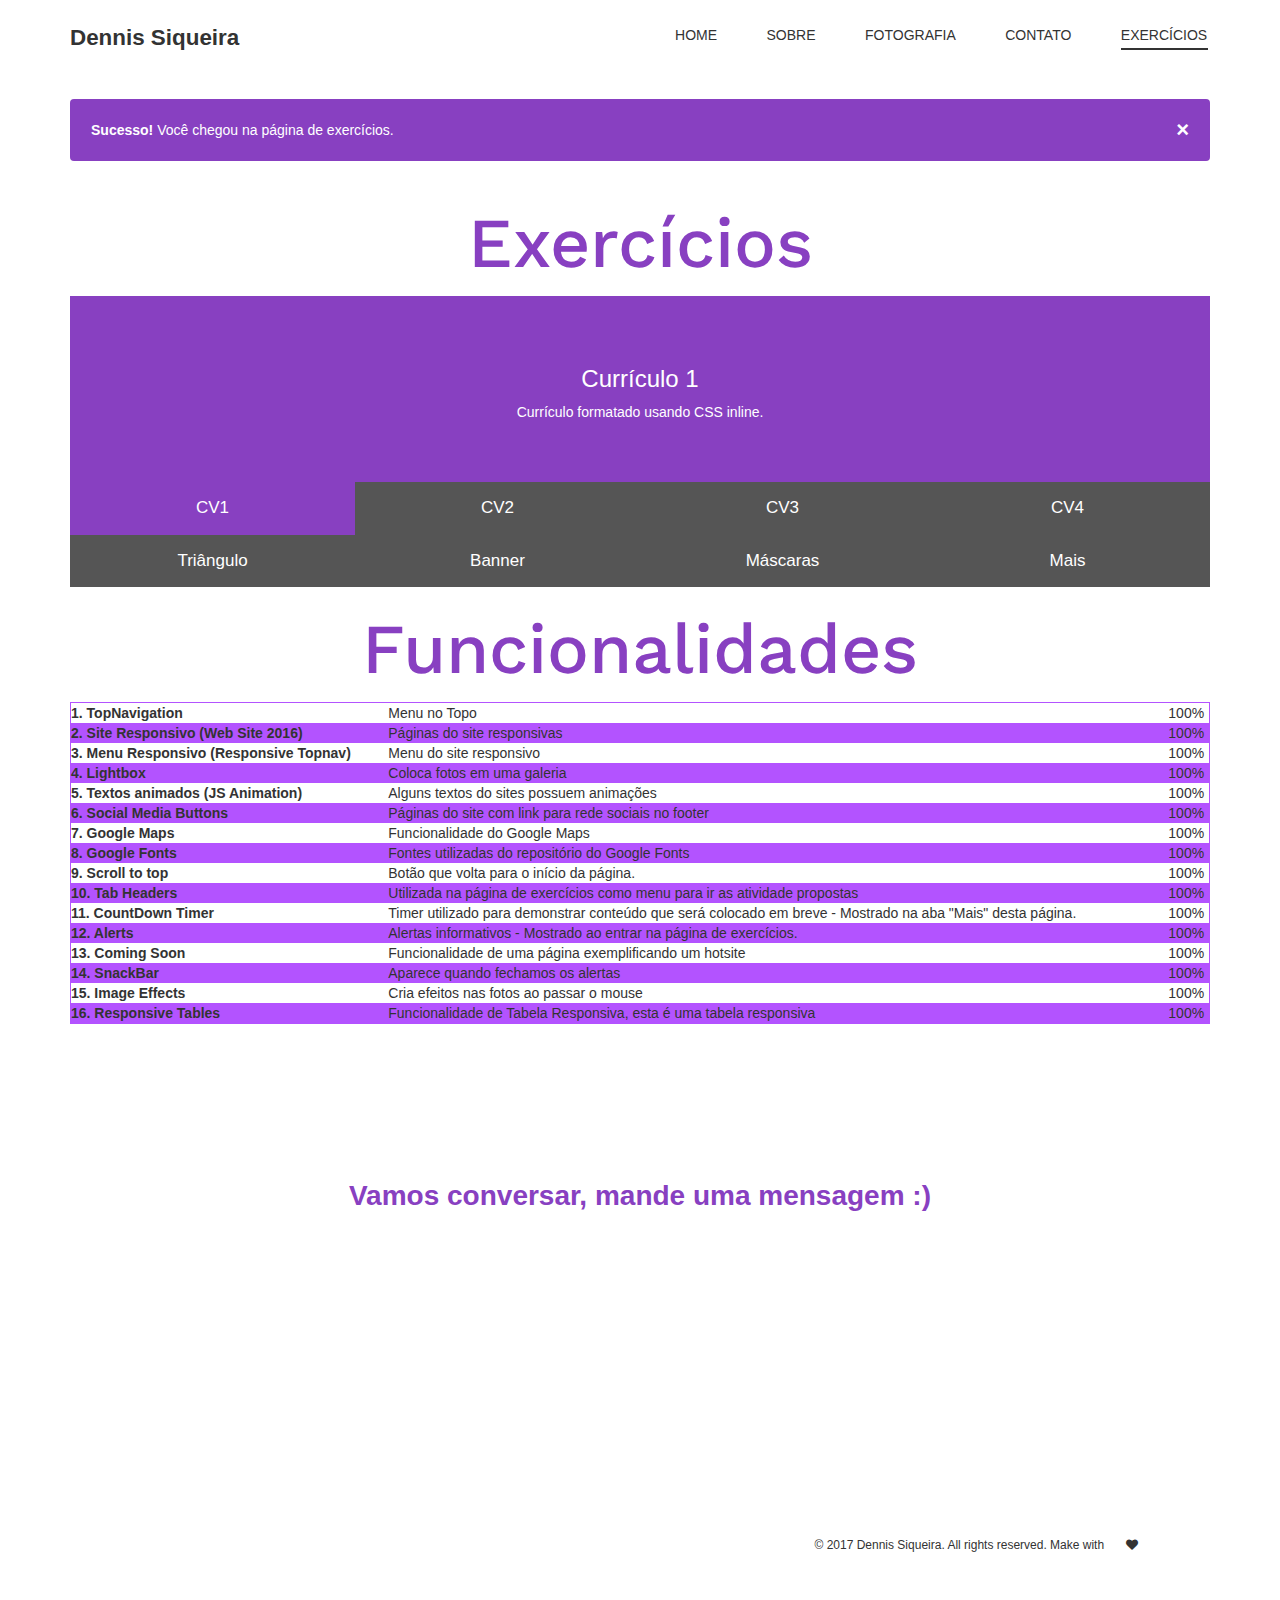
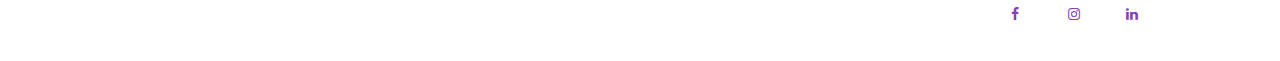
==== commit f95fa757: "Version 1.4" ====
--- a/exercicios.html
+++ b/exercicios.html
@@ -61,7 +61,7 @@
               <li><a href="sobre.html">Sobre</a></li>
               <li><a href="fotografia.html">Fotografia</a></li>
               <li><a class="scroll" href="#Contato">Contato</a></li>
-              <li class="active"><a href="exercicios.html">Exercícios</a></li>
+              <li class="active"><a href="exercicios.html" id="tb-hd">Exercícios</a></li>
             </ul>
           </nav>
         </div>
@@ -151,7 +151,7 @@
         <button class="tablink tab-menu" onclick="openCity('triangle', this, '#8840c1')">Triângulo</button>
         <button class="tablink tab-menu" onclick="openCity('banner', this, '#b353ff')">Banner</button>
         <button class="tablink tab-menu" onclick="openCity('mask', this, '#8840c1')">Máscaras</button>
-        <button class="tablink tab-menu" onclick="openCity('soon', this, '#b353ff')">Mais</button>
+        <button class="tablink tab-menu" onclick="openCity('soon', this, '#b353ff')" id="more-ex">Mais</button>
 
       </div>
     </div>
@@ -169,6 +169,16 @@
     </div>
   </div> -->
 
+<!-- style for links -->
+<style>
+  .link-color{
+    color:#333;
+  }
+
+  .link-color:hover{
+    color:#333;
+  }
+</style>
 
 
   <!-- Functional Cool Table -->
@@ -201,22 +211,22 @@
       <td>100%</td>
     </tr>
     <tr>
-      <th>4. Lightbox</th>
+      <th><a href="https://dennissiq.github.io/fotografia.html" class="link-color">4. Lightbox</a></th>
       <td>Coloca fotos em uma galeria</td>
       <td>100%</td>
     </tr>
     <tr>
-      <th>5. Textos animados (JS Animation)</th>
+      <th><a href="https://dennissiq.github.io/" class="link-color">5. Textos animados (JS Animation)</a></th>
       <td>Alguns textos do sites possuem animações</td>
       <td>100%</td>
     </tr>
     <tr>
-      <th>6. Social Media Buttons</th>
+      <th><a href="#social-md" class="link-color">6. Social Media Buttons</a></th>
       <td>Páginas do site com link para rede sociais no footer</td>
       <td>100%</td>
     </tr>
     <tr>
-      <th>7. Google Maps</th>
+      <th><a href="#maps" class="link-color">7. Google Maps</a></th>
       <td>Funcionalidade do Google Maps</td>
       <td>100%</td>
     </tr>
@@ -231,27 +241,22 @@
       <td>100%</td>
     </tr>
     <tr>
-      <th>10. Tab Headers</th>
+      <th><a href="#tb-hd" class="link-color">10. Tab Headers</a></th>
       <td>Utilizada na página de exercícios como menu para ir as atividade propostas</td>
       <td>100%</td>
     </tr>
     <tr>
-      <th>10. Tab Headers</th>
-      <td>Utilizada na página de exercícios como menu para ir as atividade propostas</td>
-      <td>100%</td>
-    </tr>
-    <tr>
-      <th>11. CountDown Timer</th>
-      <td>Timer utilizado para demonstrar conteúdo que será colocado em breve</td>
+      <th><a href="#more-ex" class="link-color">11. CountDown Timer</th>
+      <td>Timer utilizado para demonstrar conteúdo que será colocado em breve - Mostrado na aba "Mais" desta página.</td>
       <td>100%</td>
     </tr>
     <tr>
       <th>12. Alerts</th>
-      <td>Alertas informativos</td>
-      <td>100%</td>
-    </tr>
-    <tr>
-      <th>13. Coming Soon</th>
+      <td>Alertas informativos - Mostrado ao entrar na página de exercícios.</td>
+      <td>100%</td>
+    </tr>
+    <tr>
+      <th><a href="https://dennissiq.github.io/c-soon.html" class="link-color">13. Coming Soon</a></th>
       <td>Funcionalidade de uma página exemplificando um hotsite</td>
       <td>100%</td>
     </tr>
@@ -261,8 +266,8 @@
       <td>100%</td>
     </tr>
     <tr>
-      <th>15. Image Effects</th>
-      <td>Cria efeitos nas fotos</td>
+      <th><a href="https://dennissiq.github.io/fotografia.html" class="link-color">15. Image Effects</a></th>
+      <td>Cria efeitos nas fotos ao passar o mouse</td>
       <td>100%</td>
     </tr>
     <tr>
@@ -302,7 +307,7 @@
       <div class="container-fluid">
         <div class="row-fluid">
           <div class="span1"></div>
-          <div class="span5">
+          <div class="span5" id="maps">
             <iframe src="https://www.google.com/maps/embed?pb=!1m18!1m12!1m3!1d3656.992412608157!2d-46.716002985739046!3d-23.568715984679237!2m3!1f0!2f0!3f0!3m2!1i1024!2i768!4f13.1!3m3!1m2!1s0x94ce59365eb465ab%3A0x69089613db4c82a8!2sUniversidade+S%C3%A3o+Judas+Tadeu+-+USJT+Campus+Butant%C3%A3!5e0!3m2!1spt-BR!2sbr!4v1495292372618"
               width="100%" height="100%" frameborder="0" style="border:0" allowfullscreen></iframe>
           </div>
@@ -310,7 +315,7 @@
             <li>
               <li>
                 <h6>© 2017 Dennis Siqueira. All rights reserved. Make with<i class="fa fa-heart" aria-hidden="true"></i></h6></li>
-              <a href="http://facebook.com/dennissiq" class="fa fa-facebook"></a>
+              <a href="http://facebook.com/dennissiq" class="fa fa-facebook" id="social-md"></a>
               <a href="http://instagram.com/dennissiq" class="fa fa-instagram"></a>
               <!-- <a href="http://twitter.com/dennissiq" class="fa fa-twitter"></a> -->
               <!-- <a href="https://dennissiq.github.io/" class="fa fa-github"></a> -->
